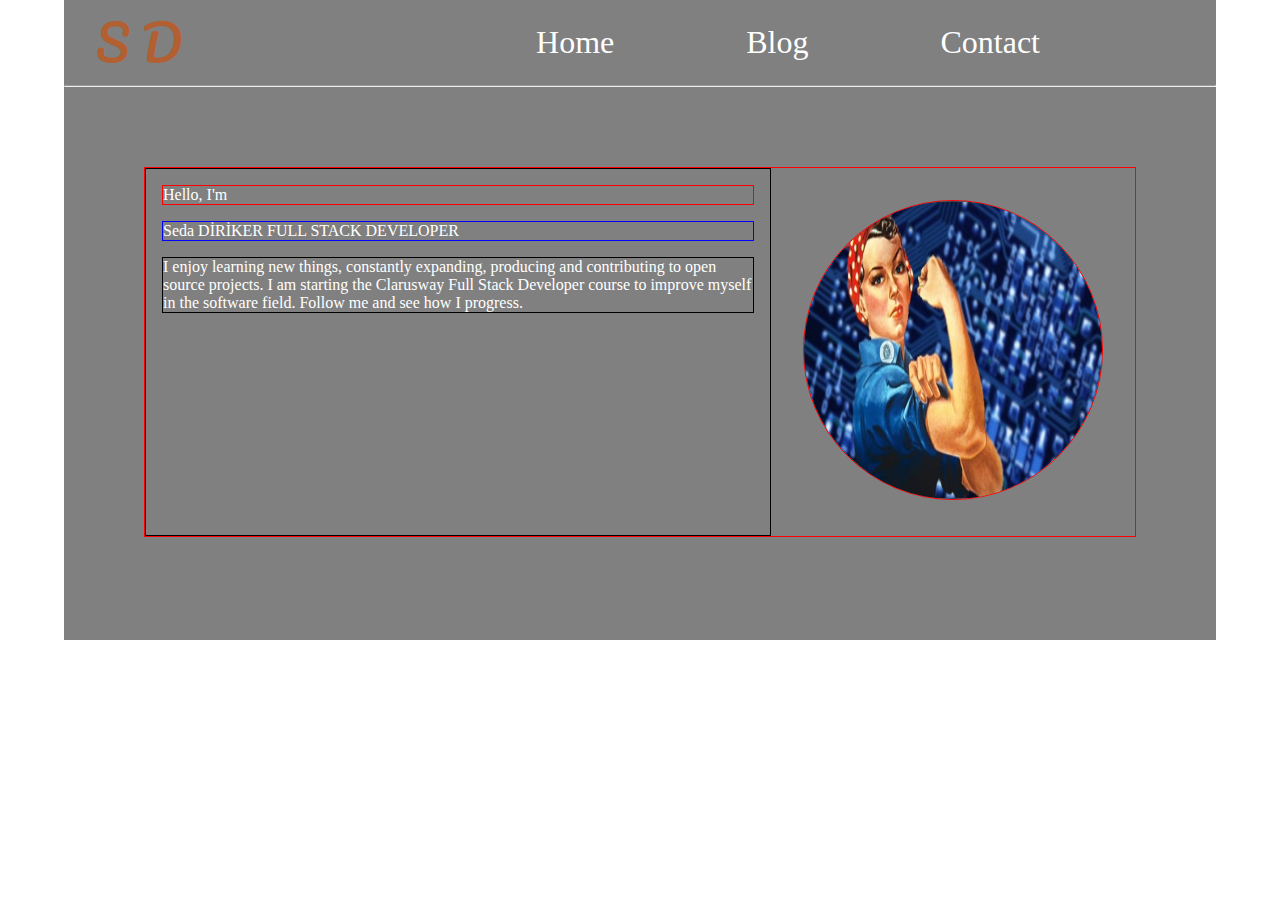
==== kişisel portföy/index.html @ 1260fd1e "add portföy" ====
<!DOCTYPE html>
<html lang="en">
<head>
    <meta charset="UTF-8">
    <meta name="viewport" content="width=device-width, initial-scale=1.0">
    <title>Portföy Page</title>
    <link rel="stylesheet" href="https://cdnjs.cloudflare.com/ajax/libs/font-awesome/6.5.1/css/all.min.css" integrity="sha512-DTOQO9RWCH3ppGqcWaEA1BIZOC6xxalwEsw9c2QQeAIftl+Vegovlnee1c9QX4TctnWMn13TZye+giMm8e2LwA==" crossorigin="anonymous" referrerpolicy="no-referrer" />
    <link rel="preconnect" href="https://fonts.googleapis.com">
    <link rel="preconnect" href="https://fonts.gstatic.com" crossorigin>
    <link href="https://fonts.googleapis.com/css2?family=Pacifico&display=swap" rel="stylesheet">
    <link rel="stylesheet" href="style.css">
</head>
<body>
    <div class="container">
        <header id="header">
            <div id="isim">
                <p>S <span>D</span></p>
            </div>

            <nav id="nav">
                <ul>
                    <li>Home</li>
                    <li>Blog</li>
                    <li>Contact</li>
                </ul>
            </nav>
        </header>
        <hr>

        <main>
            <div class="main-container">
                <div id="main-part">
                    <div>
                        <p id="p-1" class="main-p">Hello, I'm</p>
                        <p id="p-2" class="main-p">Seda DİRİKER <span>FULL STACK DEVELOPER</span></p>
                        <p id="p-3" class="main-p">I enjoy learning new things, constantly expanding, producing and contributing to open source projects. I am starting the Clarusway Full Stack Developer course to improve myself in the software field. Follow me and see how I progress.
                        </p>
                    </div>

                    <div id="contact">
                        <div>
                            <i class="fa-brands fa-facebook"></i>
                        </div>

                        <div>
                            <i class="fa-brands fa-linkedin"></i>
                        </div>

                        <div>
                            <i class="fa-brands fa-twitter"></i>
                        </div>

                        <div>
                            <i class="fa-brands fa-instagram"></i>
                        </div>

                        <div>
                            <i class="fa-brands fa-whatsapp"></i>
                        </div>
                    </div>
                </div>

                <div id="image">
                    <img class="img" src="./img/Bayandan-Yazilimci-Olur-mu-1280x720.jpg" alt="">
                </div>
            </div>
        </main>
    </div>
</body>
</html>
---- kişisel portföy/style.css ----
*{
    margin: 0;
    padding: 0;
    box-sizing: border-box;
}

.container{
    background-color: gray;
    width: 90%;
    height: 40rem;
    margin: auto;
    color: white;
}

#header{
    display: flex;
    justify-content: space-between;
    align-items: center;
}

#isim{
    /* border: 1px solid red; */
    font-size: 3rem;
    font-family: 'Pacifico', cursive;
    color: rgb(178, 95, 50);
    margin-left: 2rem;
}

#nav{
    margin-right: 3rem;
}
#nav li{
    display: inline-block;
    margin-right: 8rem;
    font-size: 2rem;
}

.main-container{
    border: 1px solid red;
    margin: 5rem 5rem;
    display: flex;
}

#main-part{
    border: 1px solid black;
}

.img{
    border: 1px solid red;
    width: 300px;
    height: 300px;
    border-radius: 50%;
    margin: 2rem ;
}

#p-1{
    border: 1px solid red;
}
#p-2{
    border: 1px solid blue;
}
#p-3{
    border:  1px solid black;
}

.main-p{
    margin: 1rem;
}
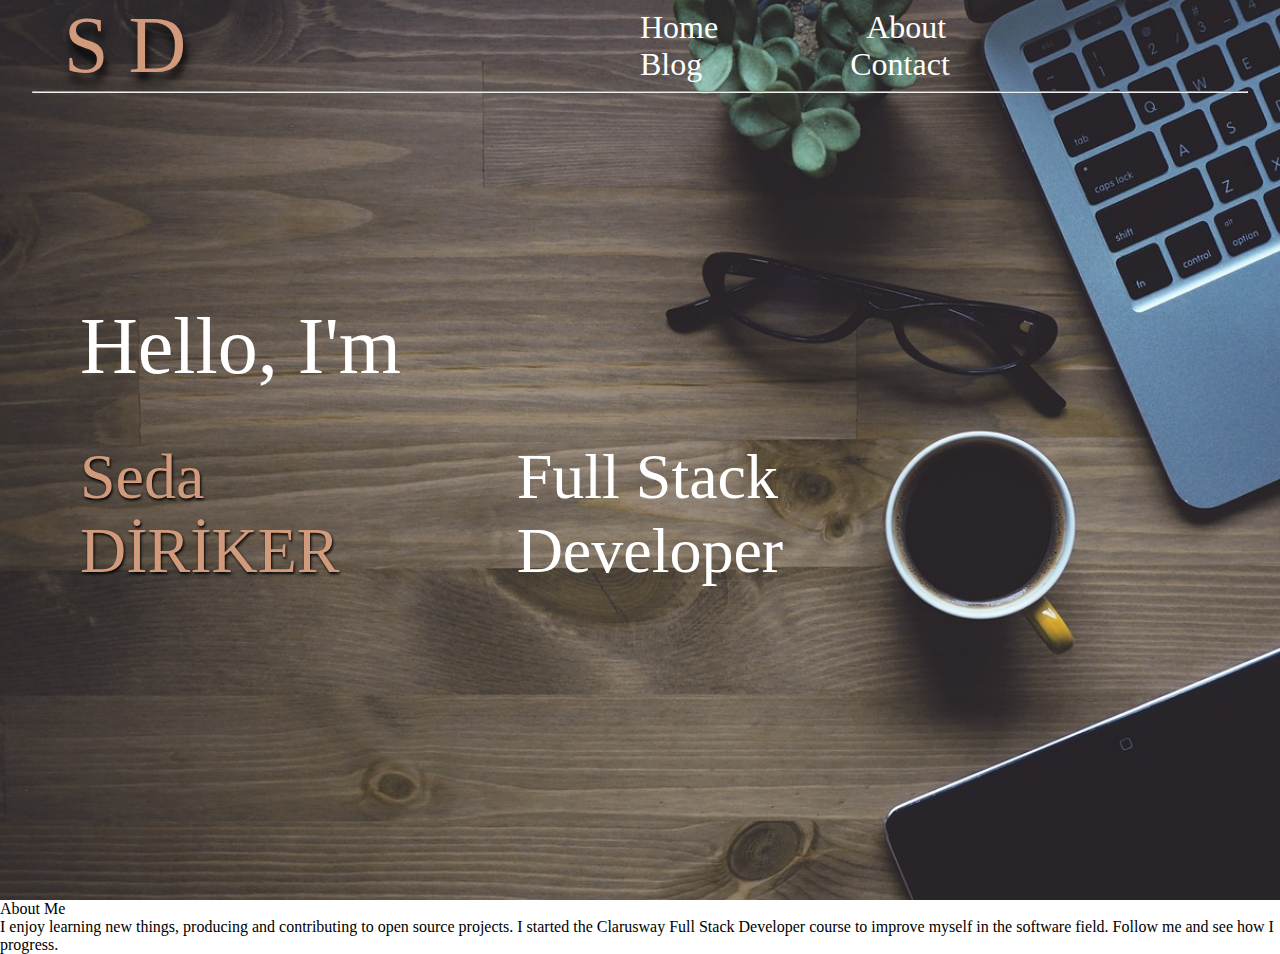
==== commit f7806483: "add edit" ====
--- a/kişisel portföy/index.html
+++ b/kişisel portföy/index.html
@@ -8,6 +8,7 @@
     <link rel="preconnect" href="https://fonts.googleapis.com">
     <link rel="preconnect" href="https://fonts.gstatic.com" crossorigin>
     <link href="https://fonts.googleapis.com/css2?family=Pacifico&display=swap" rel="stylesheet">
+    <link rel="preconnect" href="https://fonts.googleapis.com">
     <link rel="stylesheet" href="style.css">
 </head>
 <body>
@@ -19,52 +20,64 @@
 
             <nav id="nav">
                 <ul>
-                    <li>Home</li>
-                    <li>Blog</li>
-                    <li>Contact</li>
+                    <li><a href="#">Home</a></li>
+                    <li><a href="">About</a></li>
+                    <li><a href="">Blog</a></li>
+                    <li><a href="">Contact</a></li>
                 </ul>
             </nav>
         </header>
-        <hr>
+        <hr style="width: 95vw; margin: 0 auto;">
 
         <main>
             <div class="main-container">
                 <div id="main-part">
                     <div>
-                        <p id="p-1" class="main-p">Hello, I'm</p>
-                        <p id="p-2" class="main-p">Seda DİRİKER <span>FULL STACK DEVELOPER</span></p>
-                        <p id="p-3" class="main-p">I enjoy learning new things, constantly expanding, producing and contributing to open source projects. I am starting the Clarusway Full Stack Developer course to improve myself in the software field. Follow me and see how I progress.
-                        </p>
+                        <p id="p-1">Hello, I'm</p>
+                        <div id="main-isim">
+                            <p id="name">Seda DİRİKER</p>
+                            <p>Full Stack Developer</p>  
+                        </div>
+
                     </div>
 
                     <div id="contact">
                         <div>
-                            <i class="fa-brands fa-facebook"></i>
+                            <a href="https://www.facebook.com/seda.diriker88/" target="_blank"><i class="fa-brands fa-facebook"></i></a>
                         </div>
 
                         <div>
-                            <i class="fa-brands fa-linkedin"></i>
+                            <a href="https://www.linkedin.com/in/seda-diriker-4a014a175/" target="_blank">                            <i class="fa-brands fa-linkedin"></i>
+                            </a>
                         </div>
 
                         <div>
-                            <i class="fa-brands fa-twitter"></i>
+                            <a href="https://twitter.com/seda_diriker" target="_blank">                            <i class="fa-brands fa-twitter"></i>
+                            </a>
                         </div>
 
                         <div>
-                            <i class="fa-brands fa-instagram"></i>
+                            <a href="https://www.instagram.com/sedadiriker/" target="_blank">                            <i class="fa-brands fa-instagram"></i>
+                            </a>
                         </div>
 
                         <div>
-                            <i class="fa-brands fa-whatsapp"></i>
+                            <a href="https://wa.me/905546972445" target="_blank">                            <i class="fa-brands fa-whatsapp"></i>
+                            </a>
                         </div>
                     </div>
-                </div>
-
-                <div id="image">
-                    <img class="img" src="./img/Bayandan-Yazilimci-Olur-mu-1280x720.jpg" alt="">
                 </div>
             </div>
         </main>
     </div>
+
+    <div class="text">
+        <p>About Me</p>
+        <p>I enjoy learning new things, producing and contributing to open source projects. I started the Clarusway Full Stack Developer course to improve myself in the software field. Follow me and see how I progress.</p>
+    </div>
+
+    <div class="conainer-1">
+        
+    </div>
 </body>
 </html>--- a/kişisel portföy/style.css
+++ b/kişisel portföy/style.css
@@ -3,16 +3,22 @@
     padding: 0;
     box-sizing: border-box;
 }
-
+body{
+    height: 100%;
+}
 .container{
-    background-color: gray;
-    width: 90%;
-    height: 40rem;
-    margin: auto;
+    background-position:center;
+    background-repeat: no-repeat;
+    background-size: cover;
+    background-attachment: fixed;
+    height: 100vh;
+    background-image: url(./img/workspace-1280538_1280.jpg);
+    /* background-color: gray; */
     color: white;
 }
 
 #header{
+    /* border: 1px solid red; */
     display: flex;
     justify-content: space-between;
     align-items: center;
@@ -20,49 +26,90 @@
 
 #isim{
     /* border: 1px solid red; */
-    font-size: 3rem;
-    font-family: 'Pacifico', cursive;
-    color: rgb(178, 95, 50);
-    margin-left: 2rem;
+    font-size: 5rem;
+    font-family: 'Grape Nuts', cursive;
+    margin-left: 4rem;
+    color: rgb(209, 154, 124);
+    text-shadow: 2px 10px 10px black;
 }
 
 #nav{
-    margin-right: 3rem;
+    width: 50%;
 }
 #nav li{
     display: inline-block;
-    margin-right: 8rem;
+    margin-right: 9rem;
     font-size: 2rem;
 }
 
+#nav a{
+    text-decoration: none;
+    color: white;
+}
+
+#nav a:hover{
+    color: rgb(27, 42, 25);
+    font-size: 2.2rem;
+    font-weight: 800;
+}
 .main-container{
-    border: 1px solid red;
-    margin: 5rem 5rem;
+    /* border: 1px solid red; */
+    width: 80vw;
+    height: 60vh;
     display: flex;
+    margin-top: 13rem;
+    margin-left: 5rem;
 }
 
 #main-part{
-    border: 1px solid black;
+    width: 90%;
 }
 
-.img{
-    border: 1px solid red;
-    width: 300px;
-    height: 300px;
-    border-radius: 50%;
-    margin: 2rem ;
+#main-isim{
+    /* border: 1px solid red; */
+    display: flex;
+    justify-content:baseline;
+    gap: 5rem;
+    font-size: 4rem;
+    margin-top: 3rem;
 }
 
+#name{
+    color: rgb(209, 154, 124);
+    text-shadow: 1px 2px 3px black;
+}
 #p-1{
-    border: 1px solid red;
-}
-#p-2{
-    border: 1px solid blue;
-}
-#p-3{
-    border:  1px solid black;
+    /* border: 1px solid red; */
+    font-size: 5rem;
 }
 
-.main-p{
-    margin: 1rem;
+#contact{
+    /* border: 3px  solid yellow; */
+    display: flex;
+    justify-content: end;
+    gap: 2rem;
+    font-size: 4rem;
+    width: 75%;
+    margin-top: 8rem;
+}
+
+#contact i{
+    color: rgb(27, 42, 25);
+    text-shadow: 1px 2px 2px rgb(146, 140, 140);
+}
+
+#contact i:hover {
+    color: wheat;
+    text-shadow: 1px 2px 2px black;
+}
+
+.text{
+    width: 100vw;
+}
+
+.container-1{
+    min-height: 300px;
+    background-image: url(./img/workspace-1280538_1280.jpg);
+    background-position: center;
+    background-size: cover;
 }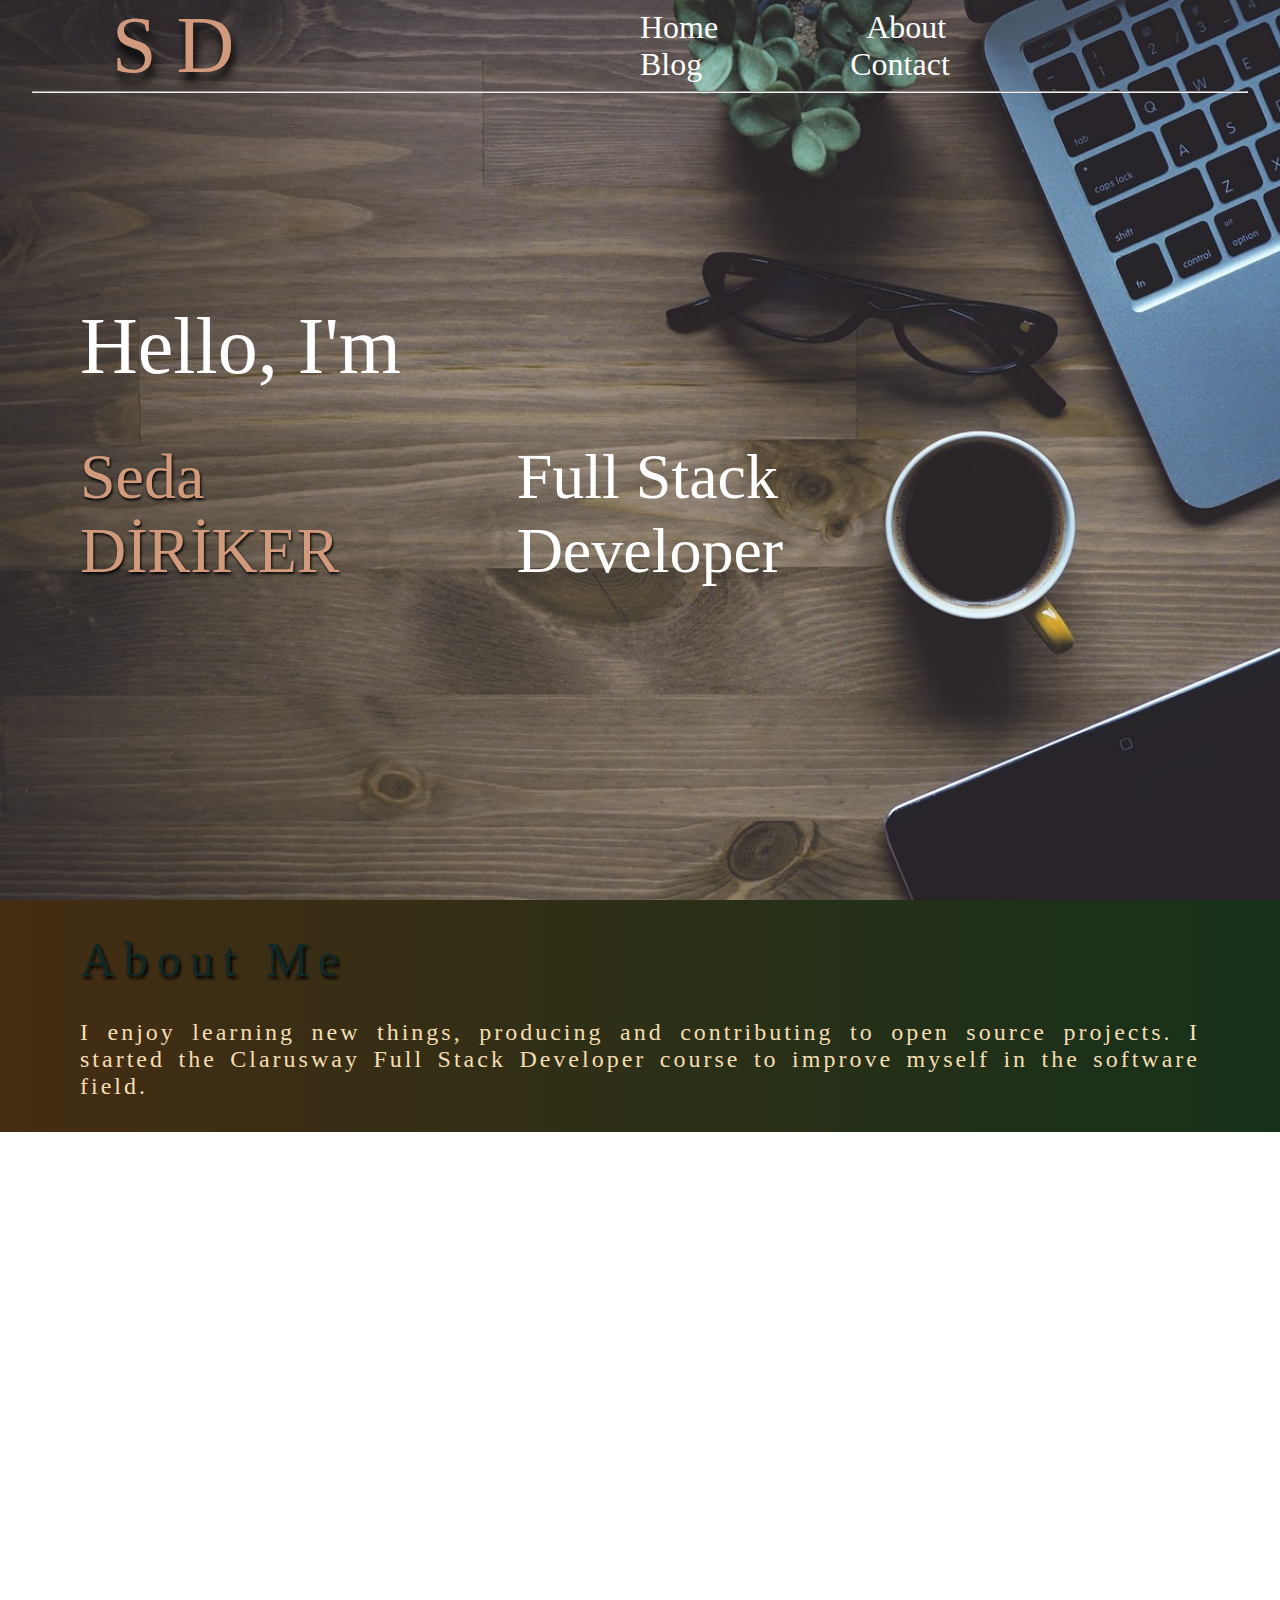
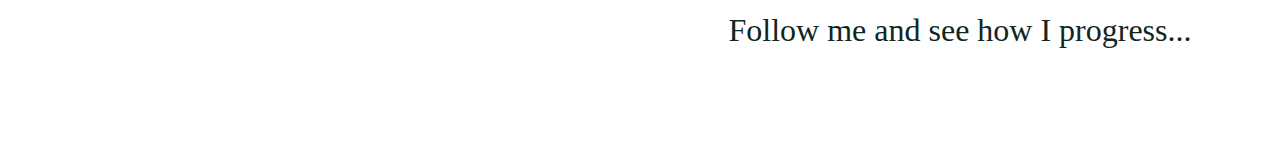
==== commit 62c1ae0d: "some fixes" ====
--- a/kişisel portföy/index.html
+++ b/kişisel portföy/index.html
@@ -21,7 +21,7 @@
             <nav id="nav">
                 <ul>
                     <li><a href="#">Home</a></li>
-                    <li><a href="">About</a></li>
+                    <li><a href="#about-me">About</a></li>
                     <li><a href="">Blog</a></li>
                     <li><a href="">Contact</a></li>
                 </ul>
@@ -72,12 +72,13 @@
     </div>
 
     <div class="text">
-        <p>About Me</p>
-        <p>I enjoy learning new things, producing and contributing to open source projects. I started the Clarusway Full Stack Developer course to improve myself in the software field. Follow me and see how I progress.</p>
+        <p id="about-me">About Me</p>
+        <p id="text-about">I enjoy learning new things, producing and contributing to open source projects. I started the Clarusway Full Stack Developer course to improve myself in the software field.</p>
     </div>
 
-    <div class="conainer-1">
-        
+    <div class="container-1">
+        <p> Follow me and see how I progress...</p>
+        <a href="https://github.com/sedadiriker"><i class="fa-brands fa-github"></i></a>
     </div>
 </body>
 </html>--- a/kişisel portföy/style.css
+++ b/kişisel portföy/style.css
@@ -4,16 +4,16 @@
     box-sizing: border-box;
 }
 body{
-    height: 100%;
+    height: 100vh;
 }
 .container{
     background-position:center;
     background-repeat: no-repeat;
     background-size: cover;
     background-attachment: fixed;
-    height: 100vh;
+    min-height: 100%;
+    width: 100vw;
     background-image: url(./img/workspace-1280538_1280.jpg);
-    /* background-color: gray; */
     color: white;
 }
 
@@ -28,7 +28,7 @@
     /* border: 1px solid red; */
     font-size: 5rem;
     font-family: 'Grape Nuts', cursive;
-    margin-left: 4rem;
+    margin-left: 7rem;
     color: rgb(209, 154, 124);
     text-shadow: 2px 10px 10px black;
 }
@@ -105,11 +105,50 @@
 
 .text{
     width: 100vw;
+    padding: 2rem 5rem;
+    background: linear-gradient(to right, #442d13, #16311a);
+    color: wheat;
 }
 
+#about-me{
+    color: rgb(17, 41, 38);
+    font-size: 3rem;
+    letter-spacing: 9px;
+    text-shadow: 2px 3px 3px rgb(5, 4, 4);
+    margin-bottom: 2rem;
+}
+
+#text-about{
+    font-size: 1.5rem;
+    letter-spacing: 3px;
+    text-align: justify;
+}
 .container-1{
-    min-height: 300px;
-    background-image: url(./img/workspace-1280538_1280.jpg);
+    min-height: 70%;
+    width: 100vw;
+    background-image: url(./img/desk-593327_1280.jpg);
     background-position: center;
     background-size: cover;
+    background-attachment: fixed;
+}
+
+.container-1 p{
+    text-align: center;
+    font-size: 2rem;
+    padding-top: 30rem;
+    margin-left: 40rem;
+    color: rgb(18, 38, 30);
+}
+
+.container-1 i{
+    margin-top: 10px;
+    padding-left: 80rem;
+    font-size: 4rem;
+    color: rgb(27, 42, 25);
+    text-shadow: 1px 2px 2px rgb(146, 140, 140);
+}
+
+.container-1 i:hover{
+    color: wheat;
+    text-shadow: 1px 2px 2px black;
 }